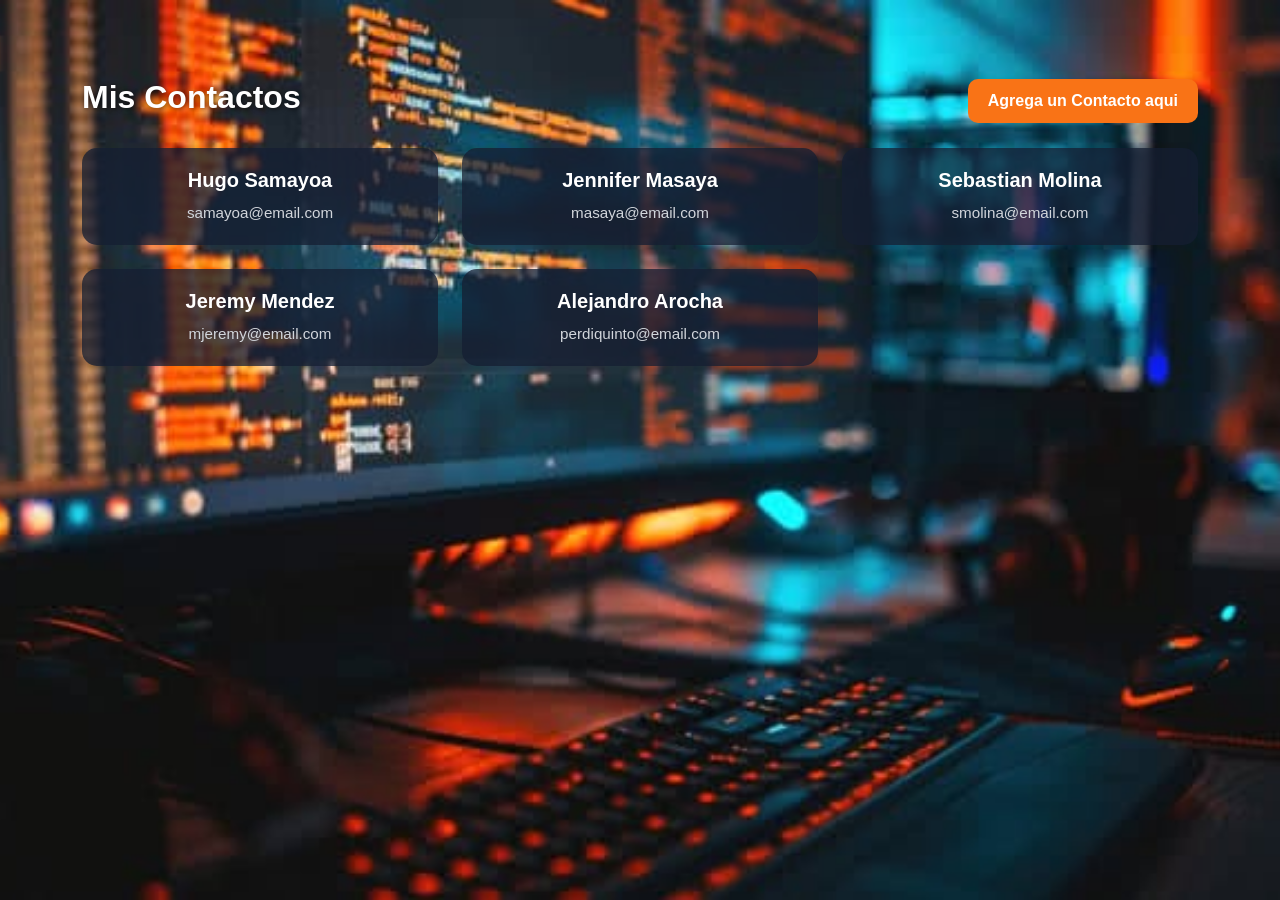
==== Html/Contactos.html @ af2b53e6 "Agregando apartado Contactos" ====
<!DOCTYPE html>
<html lang="es">
<head>
    <meta charset="UTF-8">
    <meta name="viewport" content="width=device-width, initial-scale=1.0">
    <title>Contactos</title>

    <!-- Bootstrap CSS -->
    <link href="https://cdn.jsdelivr.net/npm/bootstrap@5.3.2/dist/css/bootstrap.min.css" rel="stylesheet">

    <!-- CSS propio -->
    <link rel="stylesheet" href="../styles.css/Contactos.Css">
</head>
<body>

    <div class="container py-5">

        <div class="d-flex justify-content-between align-items-center mb-4">
            <h2>Mis Contactos</h2>
            <a href="nuevo-contacto.html" class="btn btn-warning">Agrega un Contacto aqui</a>
        </div>

        <div class="row g-4">
            <!-- Contacto 1 -->
            <div class="col-12 col-sm-6 col-md-4">
                <div class="contact-card" onclick="location.href='detalles-contacto.html'">
                    <h5>Hugo Samayoa</h5>
                    <p>samayoa@email.com</p>
                </div>
            </div>

            <!-- Contacto 2 -->
            <div class="col-12 col-sm-6 col-md-4">
                <div class="contact-card" onclick="location.href='detalles-contacto.html'">
                    <h5>Jennifer Masaya</h5>
                    <p>masaya@email.com</p>
                </div>
            </div>

            <!-- Contacto 3 -->
            <div class="col-12 col-sm-6 col-md-4">
                <div class="contact-card" onclick="location.href='detalles-contacto.html'">
                    <h5>Sebastian Molina</h5>
                    <p>smolina@email.com</p>
                </div>
            </div>

            <!-- Contacto 4 -->
            <div class="col-12 col-sm-6 col-md-4">
                <div class="contact-card" onclick="location.href='detalles-contacto.html'">
                    <h5>Jeremy Mendez</h5>
                    <p>mjeremy@email.com</p>
                </div>
            </div>

            <!-- Contacto 5 -->
            <div class="col-12 col-sm-6 col-md-4">
                <div class="contact-card" onclick="location.href='detalles-contacto.html'">
                    <h5>Alejandro Arocha</h5>
                    <p>perdiquinto@email.com</p>
                </div>
            </div>
        </div>

    </div>

</body>
</html>
---- styles.css/Contactos.Css ----
/* Fondo igual que login y principal */
body {
    background-image: url("../Image/fondologin.jpg");
    background-size: cover;
    background-position: center;
    background-repeat: no-repeat;
    background-attachment: fixed;
    margin: 0;
    font-family: 'Segoe UI', Tahoma, Geneva, Verdana, sans-serif;
    min-height: 100vh;
    padding: 30px;
    color: #fff;
}

/* Título */
h2 {
    font-weight: 700;
    text-shadow: 1px 1px 5px rgba(0,0,0,0.6);
}

/* Cards de contacto */
.contact-card {
    background: rgba(20, 30, 50, 0.75);
    border-radius: 15px;
    padding: 20px;
    text-align: center;
    cursor: pointer;
    transition: transform 0.2s ease, box-shadow 0.2s ease, background 0.3s ease;
}

/* Efecto hover en card */
.contact-card:hover {
    transform: translateY(-5px);
    box-shadow: 0 10px 25px rgba(0,0,0,0.4);
    background: rgba(255, 165, 0, 0.85); /* naranja translúcido */
}

/* Nombre del contacto */
.contact-card h5 {
    margin-bottom: 10px;
    font-weight: 600;
}

/* Correo del contacto */
.contact-card p {
    margin: 0;
    font-size: 0.95rem;
    color: #d1d5db;
}

/* Botón de agregar nuevo contacto */
.btn-warning {
    font-weight: 600;
    border-radius: 10px;
    padding: 10px 20px;
    background-color: #f97316; /* naranja rojizo */
    border: none;
    color: #fff;
    transition: background 0.3s ease;
}

.btn-warning:hover {
    background-color: #e65c00;
}

/* Responsive */
@media (max-width: 576px) {
    body {
        padding: 20px;
    }

    .contact-card {
        padding: 15px;
    }

    .btn-warning {
        width: 100%;
        text-align: center;
    }
}
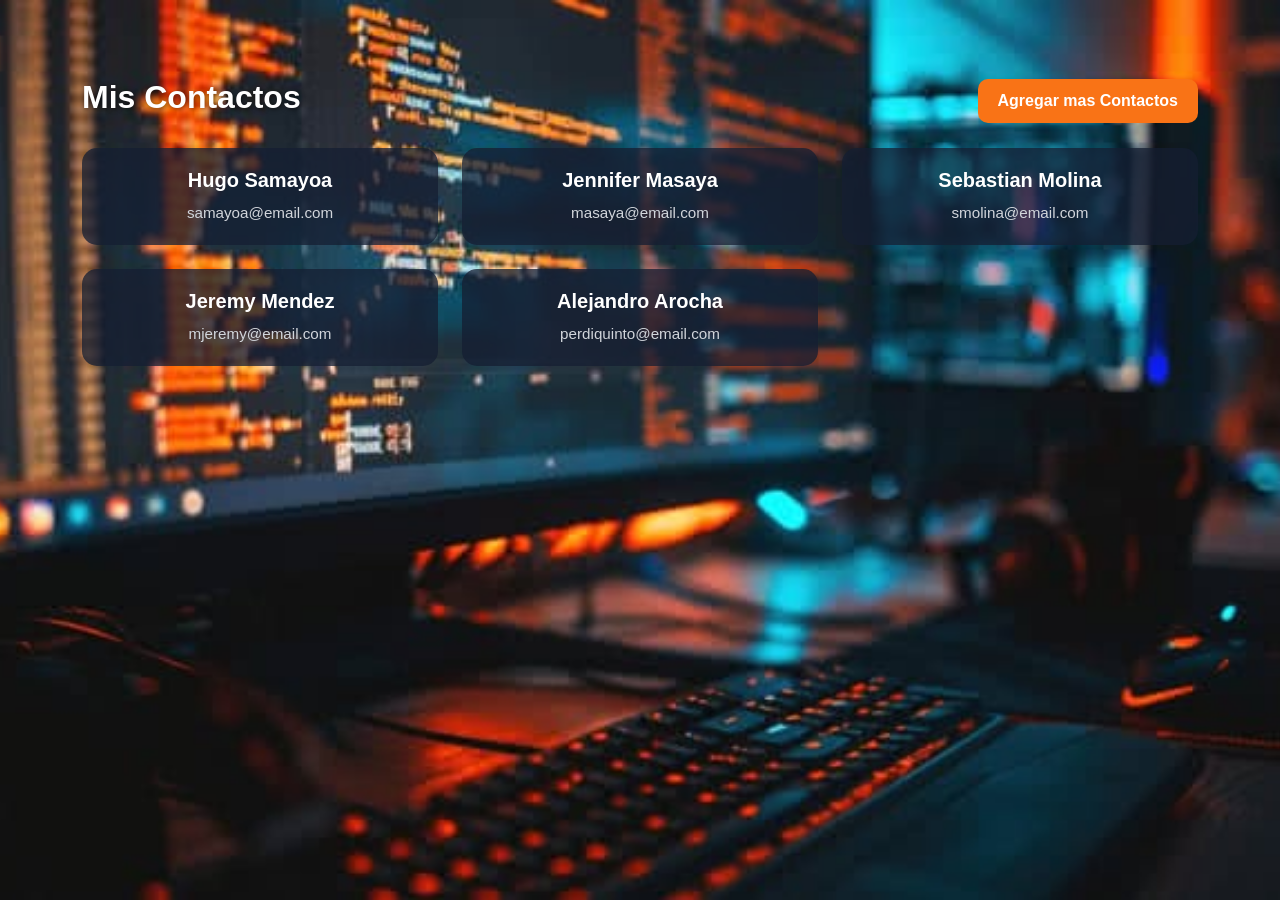
==== commit e85dd428: "Agregando apartado Contactos y modificacion en el Css" ====
--- a/Html/Contactos.html
+++ b/Html/Contactos.html
@@ -17,7 +17,7 @@
 
         <div class="d-flex justify-content-between align-items-center mb-4">
             <h2>Mis Contactos</h2>
-            <a href="nuevo-contacto.html" class="btn btn-warning">Agrega un Contacto aqui</a>
+            <a href="nuevo-contacto.html" class="btn btn-warning">Agregar mas Contactos</a>
         </div>
 
         <div class="row g-4">
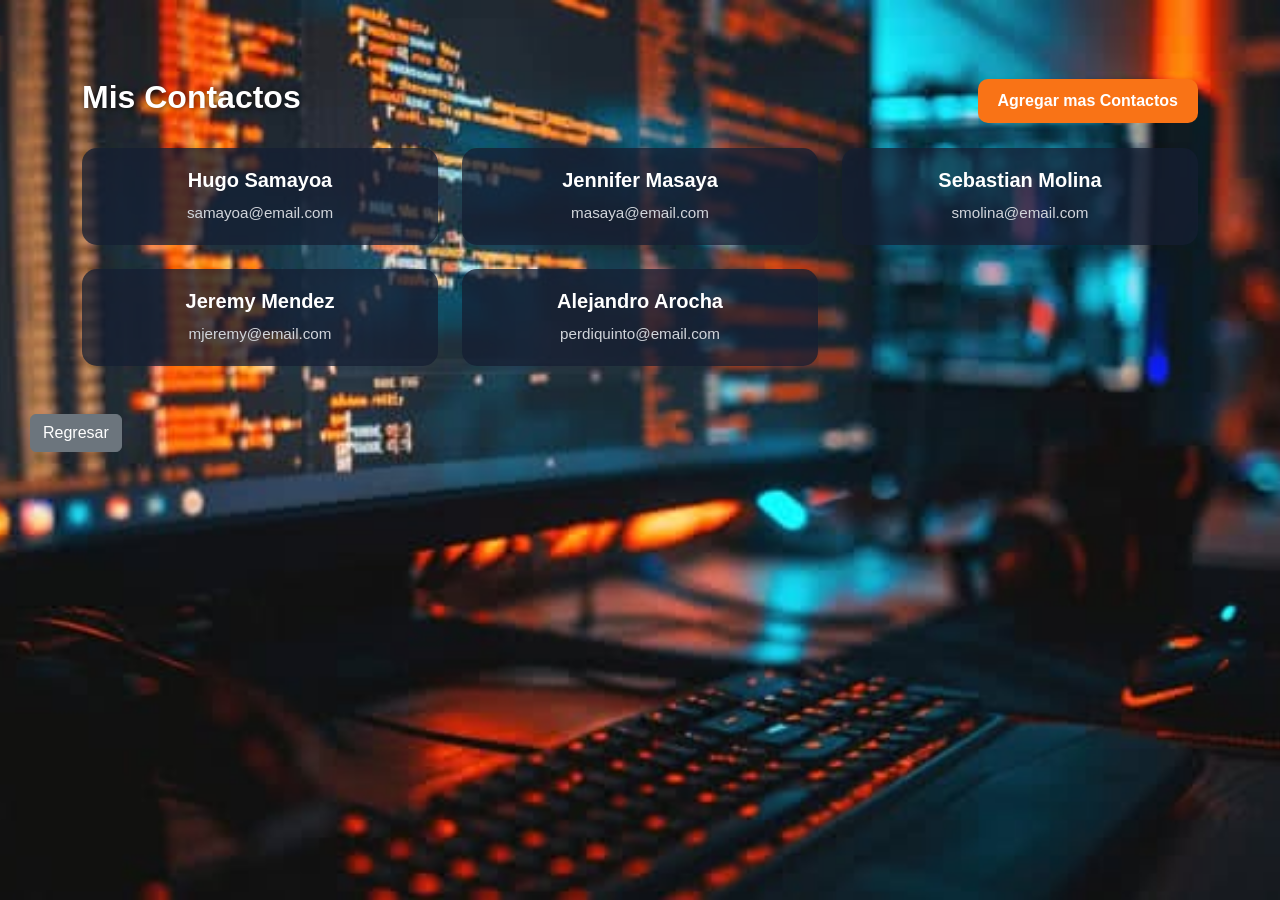
==== commit ed6dbad6: "Creacion de Detalle Contacto y pues se modifico contactos, princiapl y nuevoContacto" ====
--- a/Html/Contactos.html
+++ b/Html/Contactos.html
@@ -17,13 +17,14 @@
 
         <div class="d-flex justify-content-between align-items-center mb-4">
             <h2>Mis Contactos</h2>
-            <a href="nuevo-contacto.html" class="btn btn-warning">Agregar mas Contactos</a>
+            <a href="NuevoContacto.html" class="btn btn-warning">Agregar mas Contactos</a>
+            
         </div>
 
         <div class="row g-4">
             <!-- Contacto 1 -->
             <div class="col-12 col-sm-6 col-md-4">
-                <div class="contact-card" onclick="location.href='detalles-contacto.html'">
+                <div class="contact-card" onclick="location.href='DetallesContacto.html'">
                     <h5>Hugo Samayoa</h5>
                     <p>samayoa@email.com</p>
                 </div>
@@ -31,7 +32,7 @@
 
             <!-- Contacto 2 -->
             <div class="col-12 col-sm-6 col-md-4">
-                <div class="contact-card" onclick="location.href='detalles-contacto.html'">
+                <div class="contact-card" onclick="location.href='DetallesContacto.html'">
                     <h5>Jennifer Masaya</h5>
                     <p>masaya@email.com</p>
                 </div>
@@ -39,7 +40,7 @@
 
             <!-- Contacto 3 -->
             <div class="col-12 col-sm-6 col-md-4">
-                <div class="contact-card" onclick="location.href='detalles-contacto.html'">
+                <div class="contact-card" onclick="location.href='DetallesContacto.html'">
                     <h5>Sebastian Molina</h5>
                     <p>smolina@email.com</p>
                 </div>
@@ -47,7 +48,7 @@
 
             <!-- Contacto 4 -->
             <div class="col-12 col-sm-6 col-md-4">
-                <div class="contact-card" onclick="location.href='detalles-contacto.html'">
+                <div class="contact-card" onclick="location.href='DetallesContacto.html'">
                     <h5>Jeremy Mendez</h5>
                     <p>mjeremy@email.com</p>
                 </div>
@@ -55,7 +56,7 @@
 
             <!-- Contacto 5 -->
             <div class="col-12 col-sm-6 col-md-4">
-                <div class="contact-card" onclick="location.href='detalles-contacto.html'">
+                <div class="contact-card" onclick="location.href='DetallesContacto.html'">
                     <h5>Alejandro Arocha</h5>
                     <p>perdiquinto@email.com</p>
                 </div>
@@ -63,6 +64,7 @@
         </div>
 
     </div>
+    <a href="Principal.html" class="btn btn-secondary">Regresar</a>
 
 </body>
 </html>
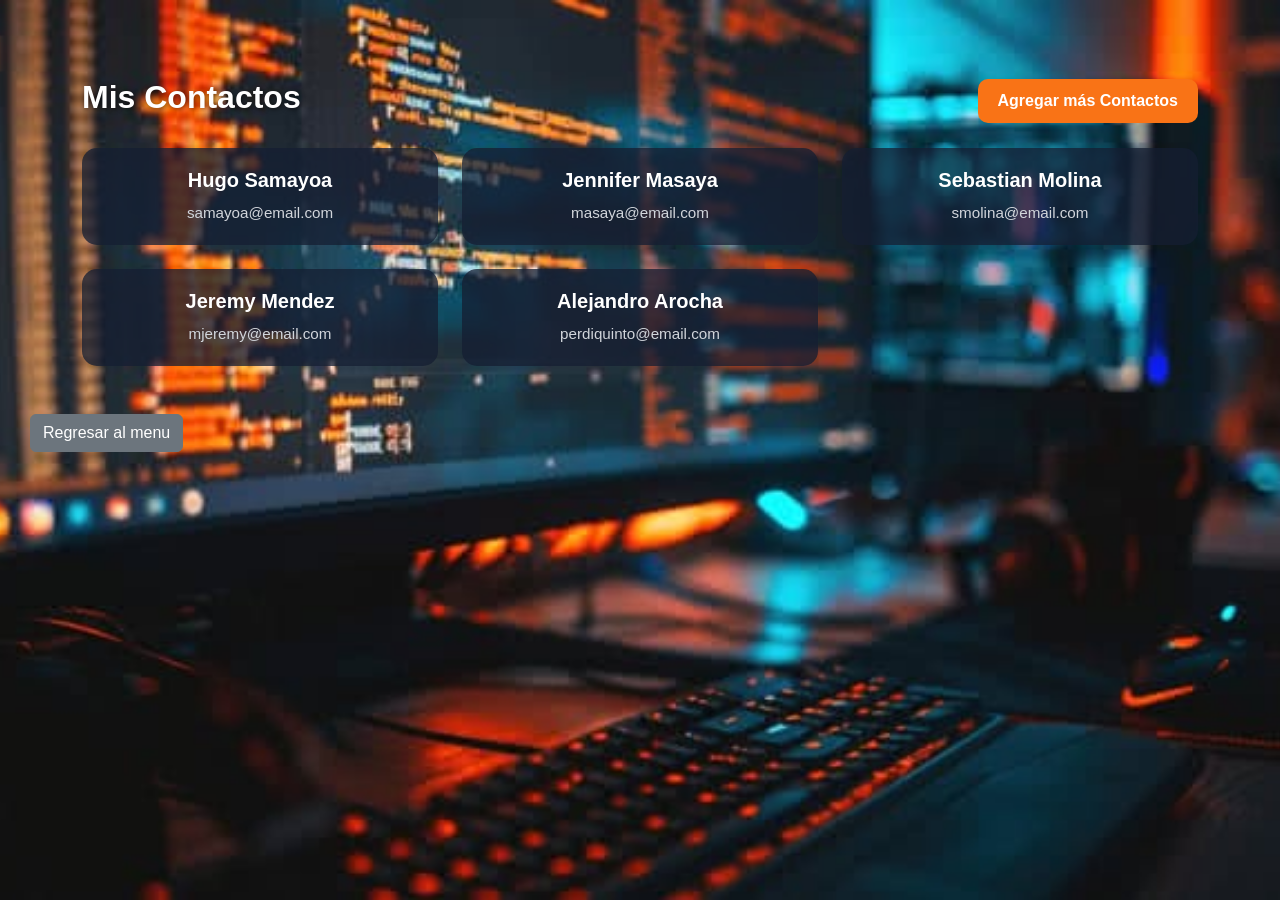
==== commit aeed69ca: "Modificaciones muy detalladas en algunas carpetas y creacion del Js" ====
--- a/Html/Contactos.html
+++ b/Html/Contactos.html
@@ -10,53 +10,52 @@
 
     <!-- CSS propio -->
     <link rel="stylesheet" href="../styles.css/Contactos.Css">
-</head>
-<body>
+    
 
     <div class="container py-5">
 
         <div class="d-flex justify-content-between align-items-center mb-4">
             <h2>Mis Contactos</h2>
-            <a href="NuevoContacto.html" class="btn btn-warning">Agregar mas Contactos</a>
-            
+            <a href="NuevoContacto.html" class="btn btn-warning">Agregar más Contactos</a>
         </div>
 
+
         <div class="row g-4">
-            <!-- Contacto 1 -->
+
             <div class="col-12 col-sm-6 col-md-4">
-                <div class="contact-card" onclick="location.href='DetallesContacto.html'">
+                <div class="contact-card">
                     <h5>Hugo Samayoa</h5>
                     <p>samayoa@email.com</p>
                 </div>
             </div>
 
-            <!-- Contacto 2 -->
+
             <div class="col-12 col-sm-6 col-md-4">
-                <div class="contact-card" onclick="location.href='DetallesContacto.html'">
+                <div class="contact-card">
                     <h5>Jennifer Masaya</h5>
                     <p>masaya@email.com</p>
                 </div>
             </div>
 
-            <!-- Contacto 3 -->
+
             <div class="col-12 col-sm-6 col-md-4">
-                <div class="contact-card" onclick="location.href='DetallesContacto.html'">
+                <div class="contact-card">
                     <h5>Sebastian Molina</h5>
                     <p>smolina@email.com</p>
                 </div>
             </div>
 
-            <!-- Contacto 4 -->
+
             <div class="col-12 col-sm-6 col-md-4">
-                <div class="contact-card" onclick="location.href='DetallesContacto.html'">
+                <div class="contact-card">
                     <h5>Jeremy Mendez</h5>
                     <p>mjeremy@email.com</p>
                 </div>
             </div>
 
-            <!-- Contacto 5 -->
+
             <div class="col-12 col-sm-6 col-md-4">
-                <div class="contact-card" onclick="location.href='DetallesContacto.html'">
+                <div class="contact-card">
                     <h5>Alejandro Arocha</h5>
                     <p>perdiquinto@email.com</p>
                 </div>
@@ -64,7 +63,7 @@
         </div>
 
     </div>
-    <a href="Principal.html" class="btn btn-secondary">Regresar</a>
+    <a href="Principal.html" class="btn btn-secondary">Regresar al menu</a>
 
 </body>
 </html>
